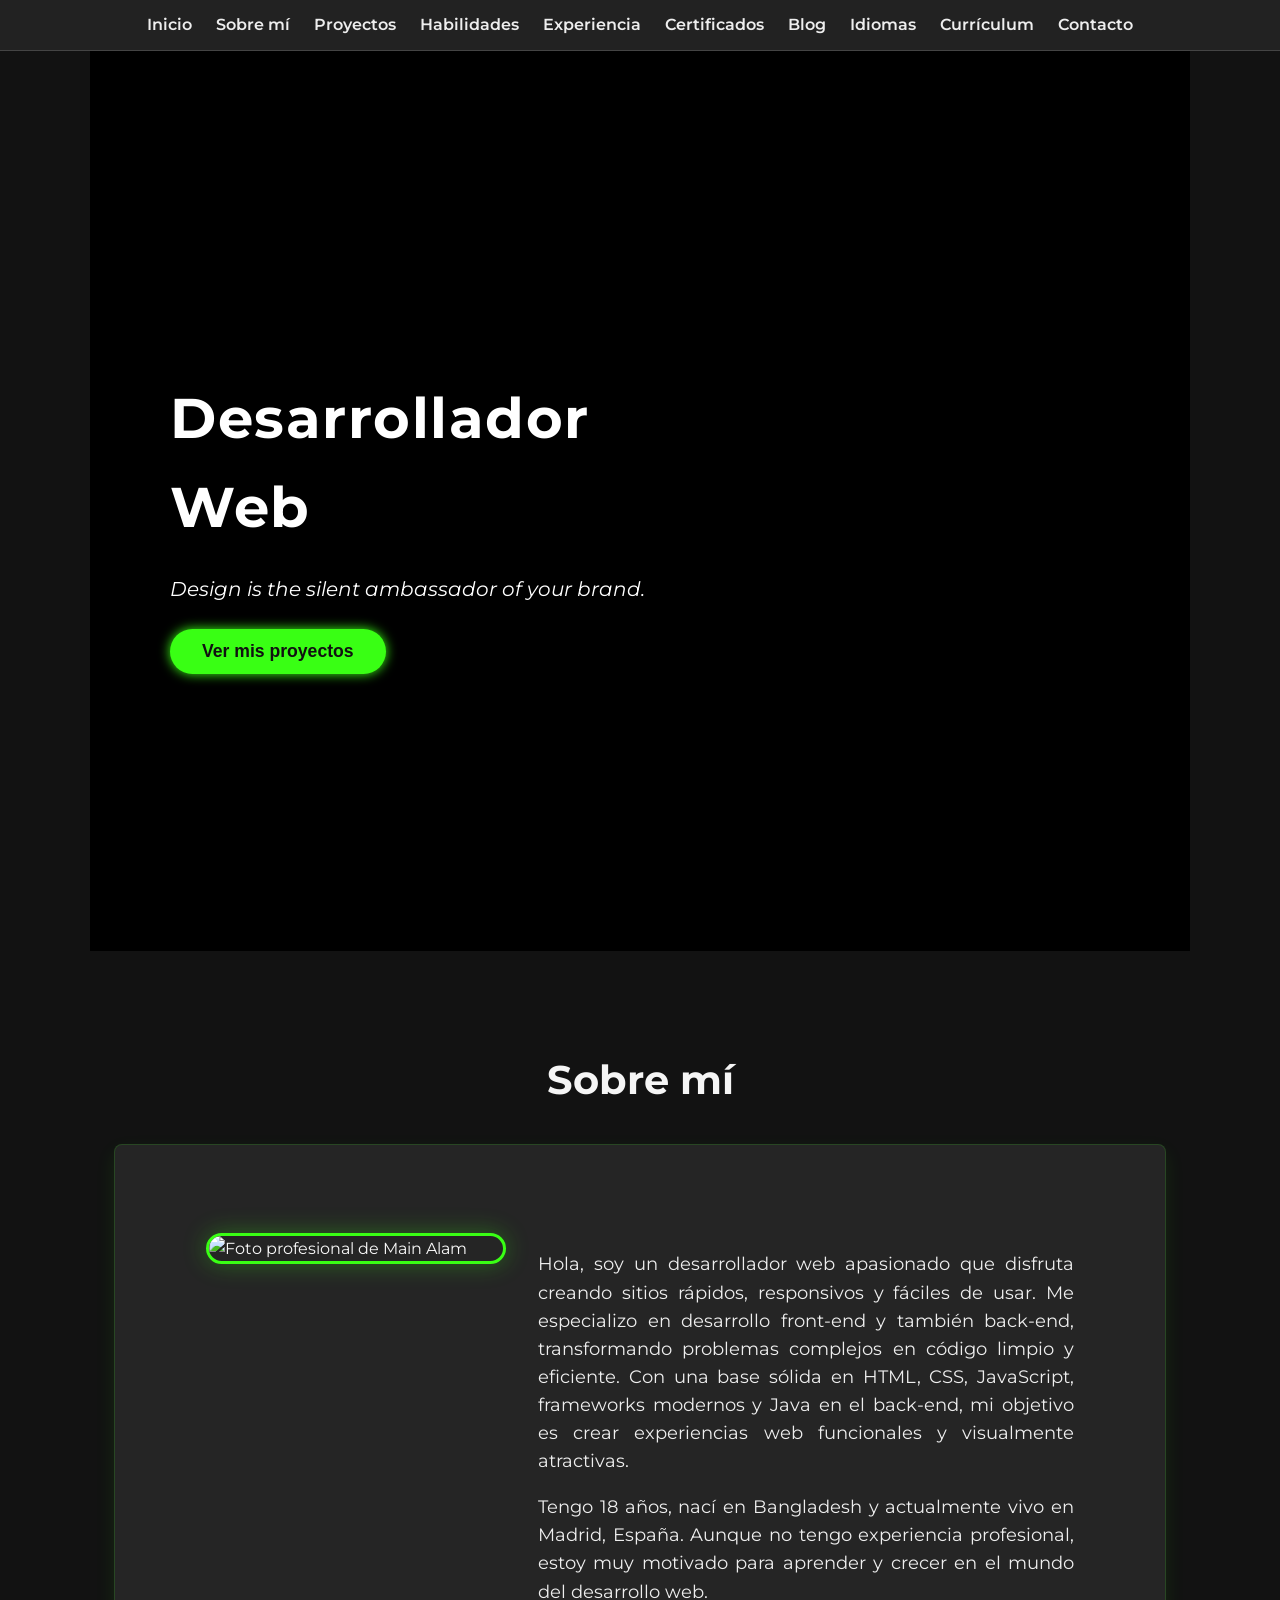
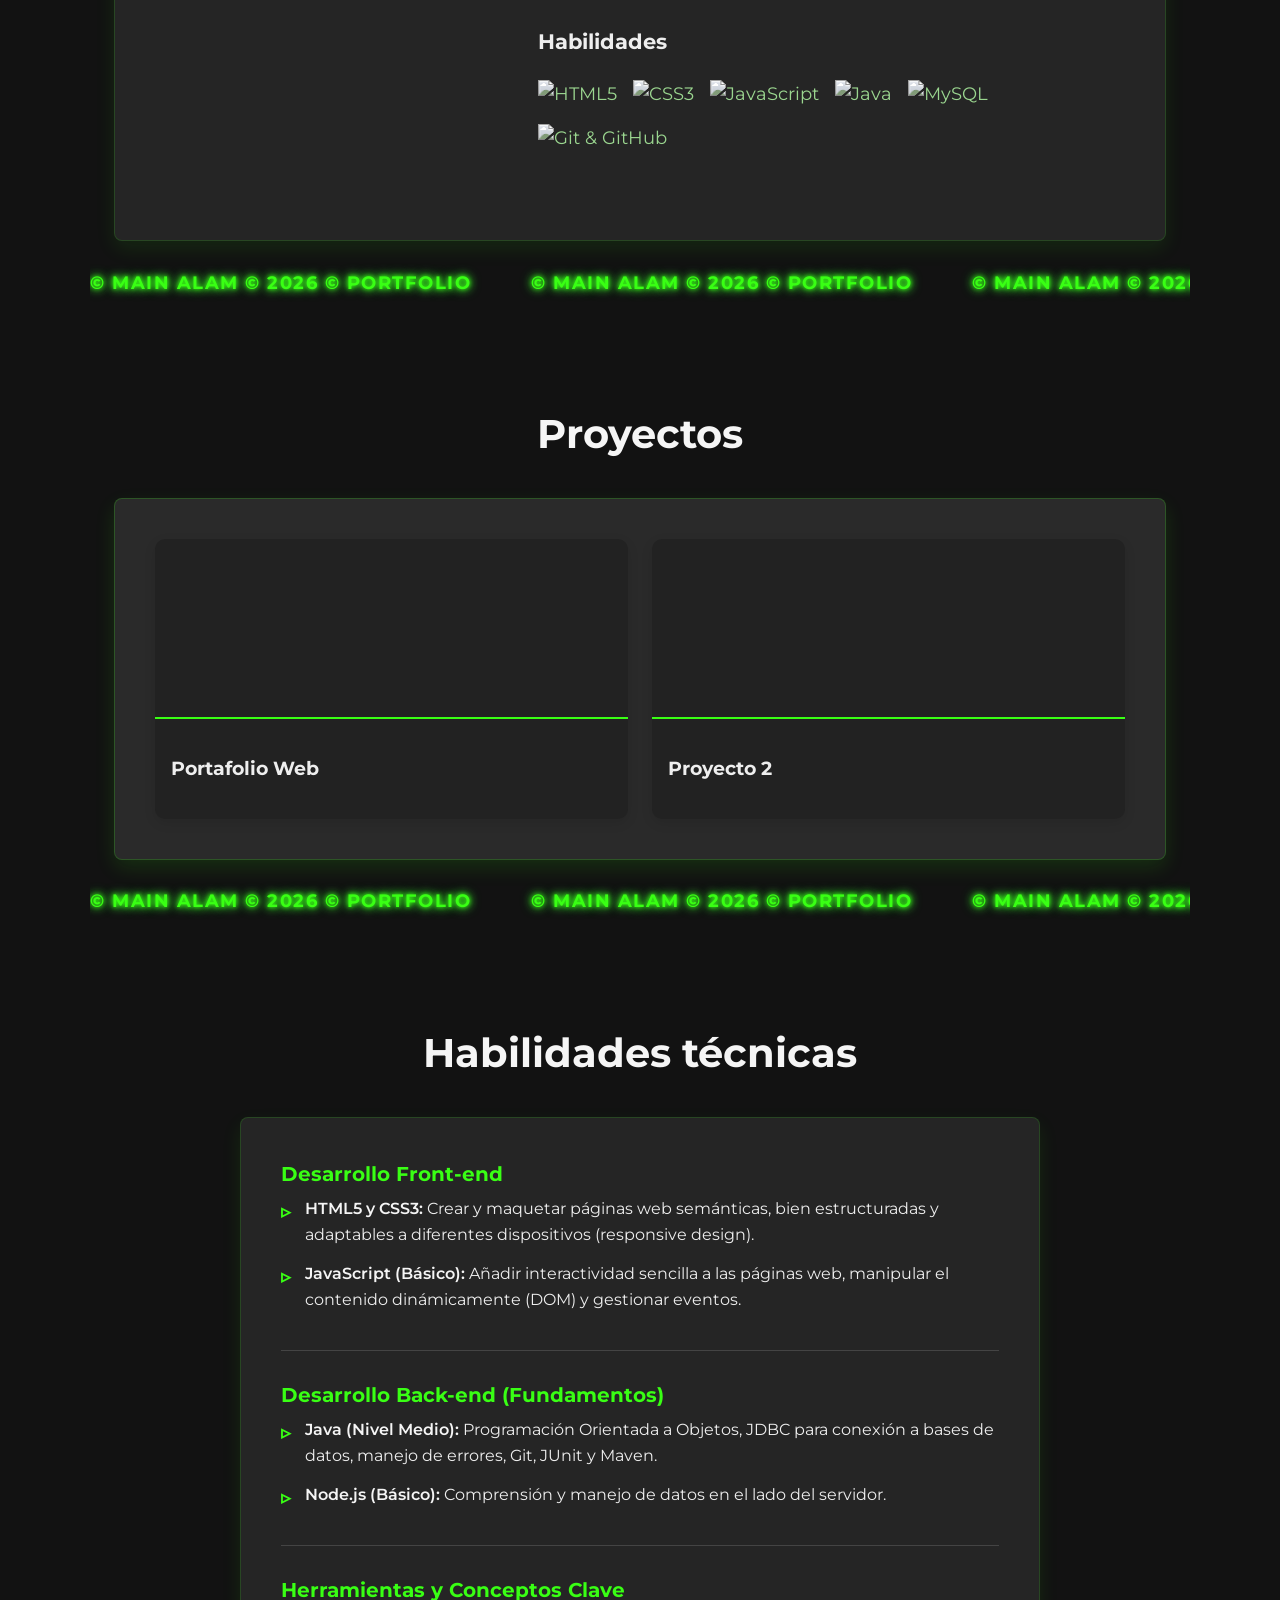
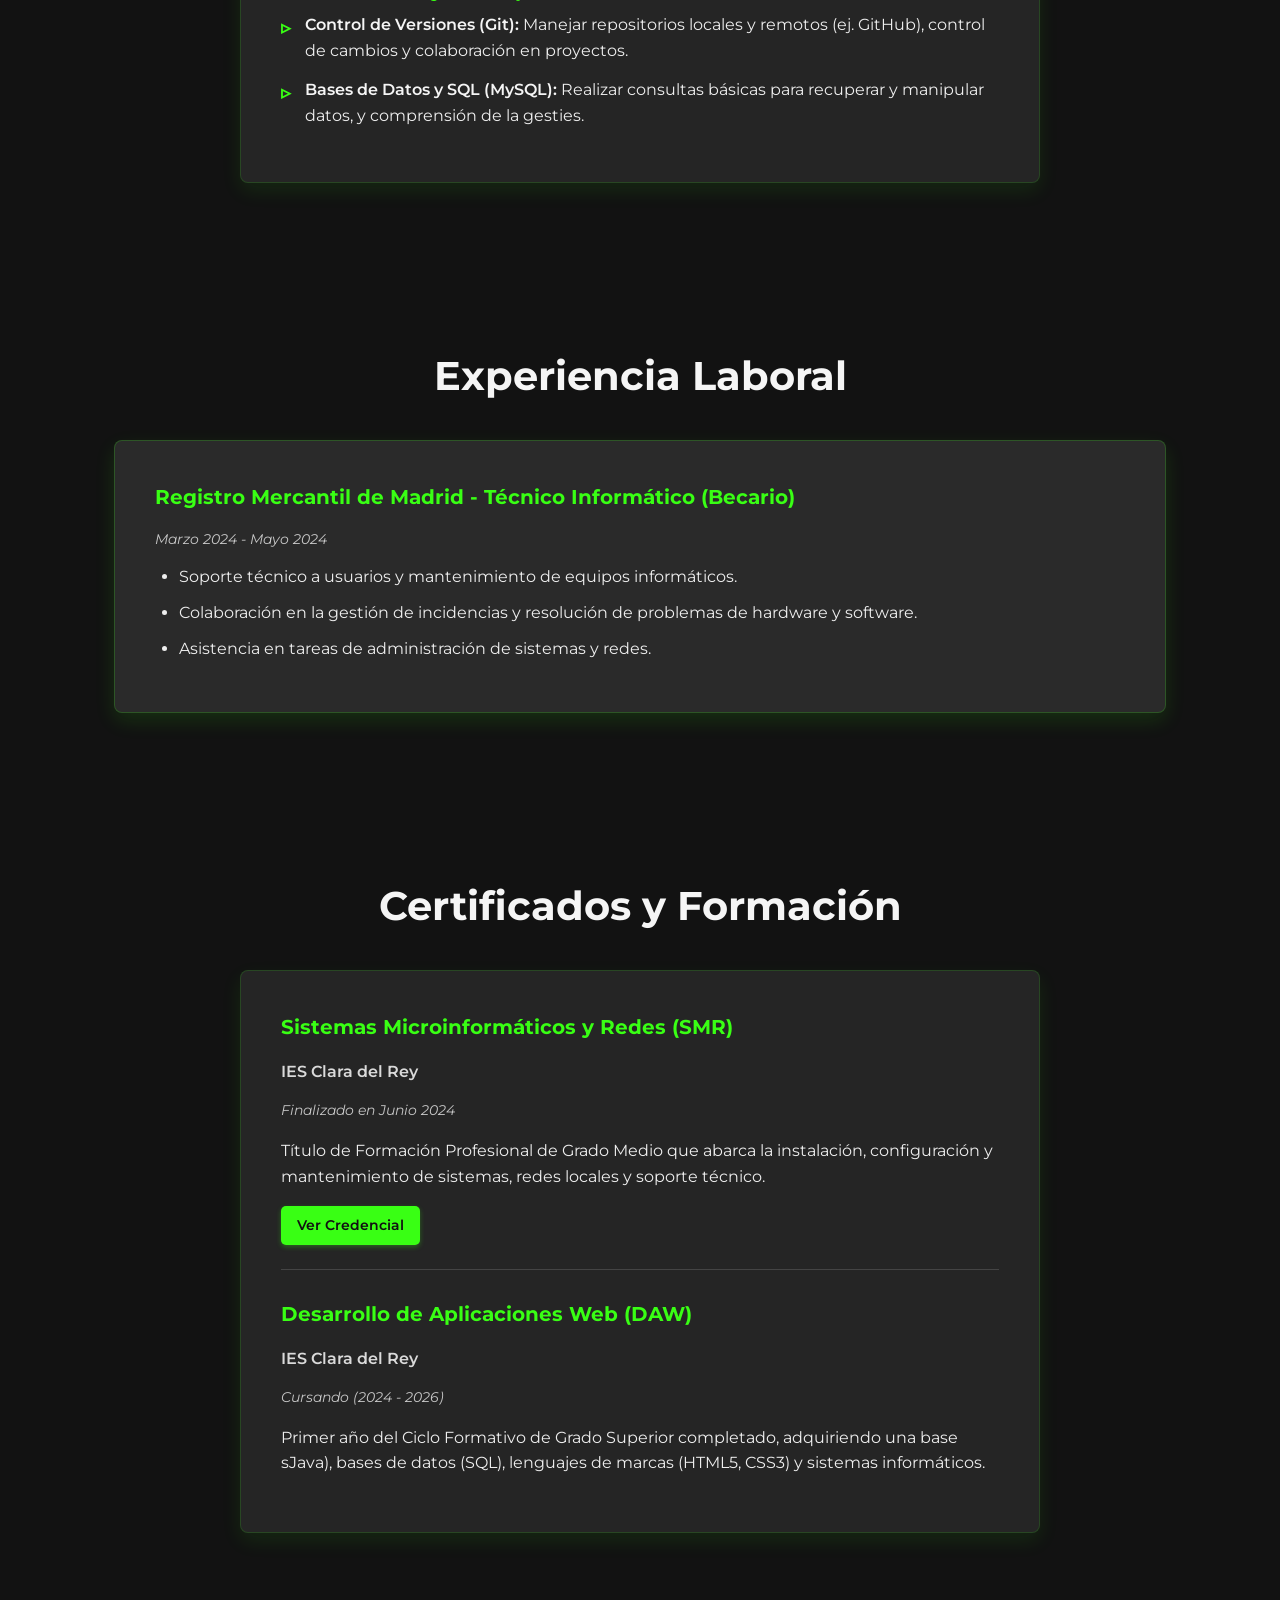
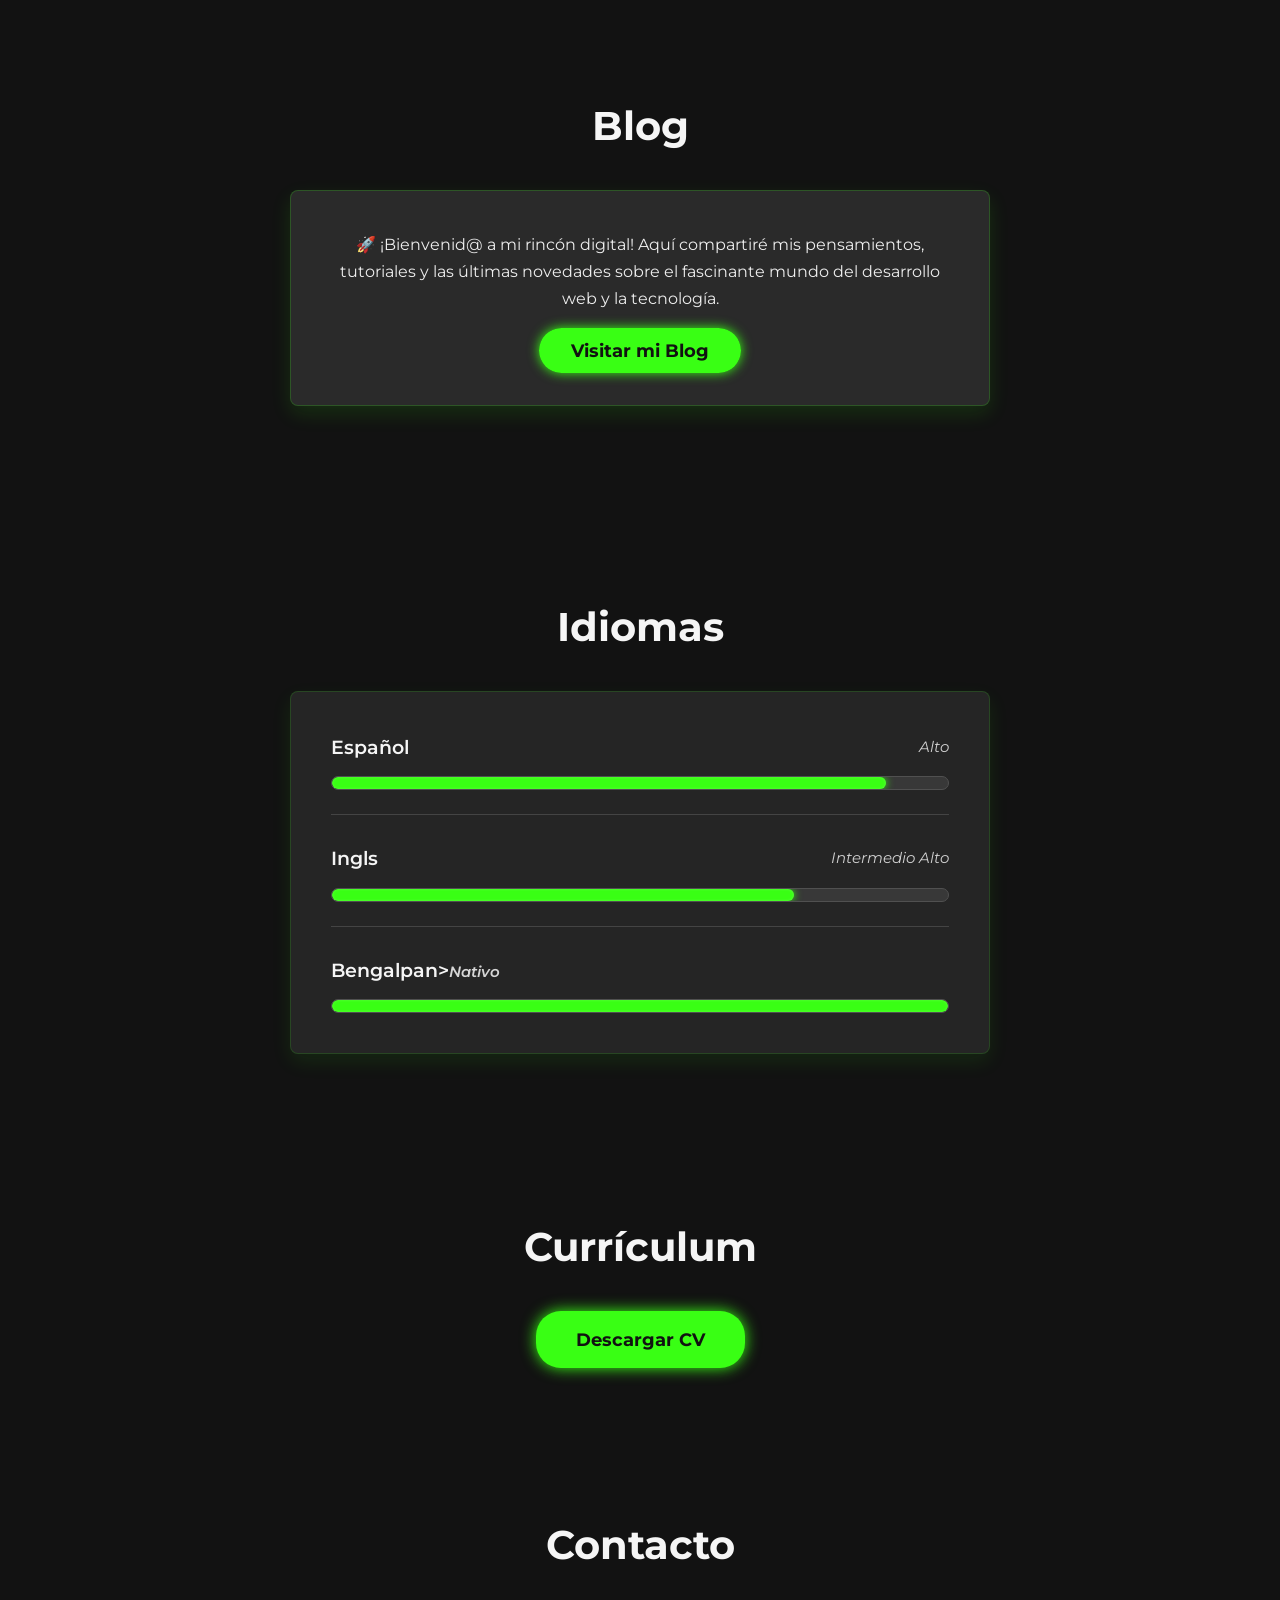
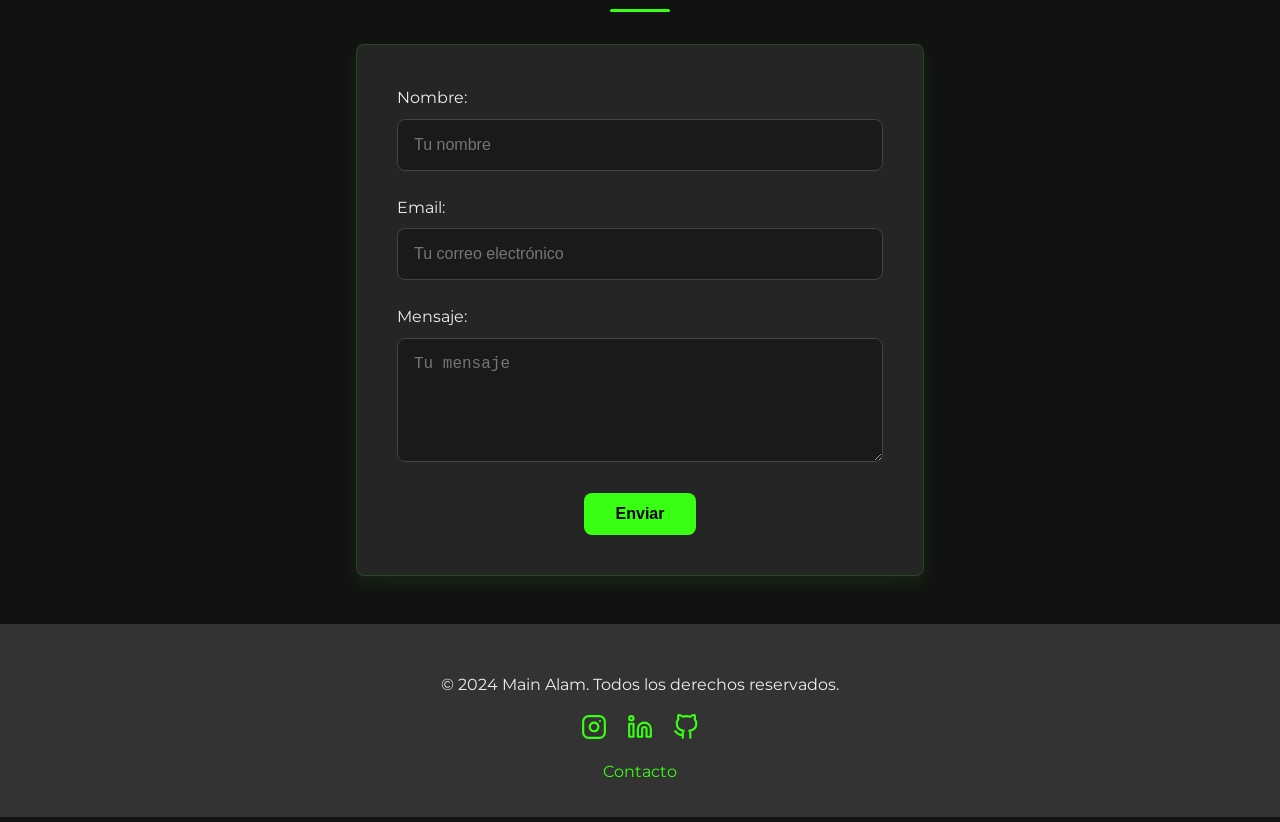
==== index.html @ fcda72cf "Cambio de Diseño Y Añadido Una figura 3D" ====
<!DOCTYPE html>
<html lang="es">

<head>
  <meta charset="UTF-8" />
  <meta name="viewport" content="width=device-width, initial-scale=1" />
  <title>Portfolio - Main Alam</title>
  <link href="https://fonts.googleapis.com/css2?family=Montserrat:wght@400;700&display=swap" rel="stylesheet" />
  <link rel="stylesheet" href="css/style.css" />
</head>

<body>
<header>
  <nav id="main-nav" aria-label="Main Navigation">
    <ul>
      <li><a href="#home">Inicio</a></li>
      <li><a href="#about">Sobre mí</a></li>
      <li><a href="#portfolio">Proyectos</a></li>
      <li><a href="#skills">Habilidades</a></li>
      <li><a href="#experiencia">Experiencia</a></li>
      <li><a href="#certificados">Certificados</a></li>
      <li><a href="blog.html">Blog</a></li>
      <li><a href="#idiomas">Idiomas</a></li>
      <li><a href="#resume">Currículum</a></li>
      <li><a href="#contact">Contacto</a></li>
    </ul>
  </nav>
</header>

<section class="hero" id="home" aria-label="Inicio">
  <!-- Escena 3D de Spline usando el componente spline-viewer -->
  <script type="module" src="https://unpkg.com/@splinetool/viewer@1.10.84/build/spline-viewer.js"></script>
  <spline-viewer url="https://prod.spline.design/YWMcyNnz2kde8ZjQ/scene.splinecode"></spline-viewer>

  <div class="hero-content">
    <h1>Desarrollador Web</h1>
    <p class="tagline">Design is the silent ambassador of your brand.</p>
    <button class="btn-accent" id="view-work-btn">Ver mis proyectos</button>
  </div>
  <div id="hacker-rain-container"></div>
</section>

<section id="about" class="section about">
  <h2 class="section-title">Sobre mí</h2>
  <div class="content-box">
    <div class="about-container">
      <div class="photo-container">
        <img src="assets/img/main1.jpg" alt="Foto profesional de Main Alam" class="about-photo" />
      </div>
      <div class="about-text">
        <p>
          Hola, soy un desarrollador web apasionado que disfruta creando sitios rápidos, responsivos y fáciles de usar. Me especializo en desarrollo front-end y también back-end, transformando problemas complejos en código limpio y eficiente. Con una base sólida en HTML, CSS, JavaScript, frameworks modernos y Java en el back-end, mi objetivo es crear experiencias web funcionales y visualmente atractivas.
        </p>
        <p>
          Tengo 18 años, nací en Bangladesh y actualmente vivo en Madrid, España. Aunque no tengo experiencia profesional, estoy muy motivado para aprender y crecer en el mundo del desarrollo web.
        </p>
        <h3>Habilidades</h3>
        <div class="skills-icons">
          <a href="https://developer.mozilla.org/en-US/docs/Web/HTML" target="_blank" rel="noopener noreferrer" aria-label="Visitar la página oficial de HTML5">
            <img src="https://cdn.jsdelivr.net/gh/devicons/devicon/icons/html5/html5-original.svg" alt="HTML5" title="HTML5" width="40" height="40" />
          </a>
          <a href="https://developer.mozilla.org/en-US/docs/Web/CSS" target="_blank" rel="noopener noreferrer" aria-label="Visitar la página oficial de CSS3">
            <img src="https://cdn.jsdelivr.net/gh/devicons/devicon/icons/css3/css3-original.svg" alt="CSS3" title="CSS3" width="40" height="40" />
          </a>
          <a href="https://developer.mozilla.org/en-US/docs/Web/JavaScript" target="_blank" rel="noopener noreferrer" aria-label="Visitar la página oficial de JavaScript">
            <img src="https://cdn.jsdelivr.net/gh/devicons/devicon/icons/javascript/javascript-original.svg" alt="JavaScript" title="JavaScript" width="40" height="40" />
          </a>
          <a href="https://dev.java/" target="_blank" rel="noopener noreferrer" aria-label="Visitar la página oficial de Java">
            <img src="https://cdn.jsdelivr.net/gh/devicons/devicon/icons/java/java-original.svg" alt="Java" title="Java" width="40" height="40" />
          </a>
          <a href="https://www.mysql.com/" target="_blank" rel="noopener noreferrer" aria-label="Visitar la página oficial de MySQL">
            <img src="https://cdn.jsdelivr.net/gh/devicons/devicon/icons/mysql/mysql-original.svg" alt="MySQL" title="MySQL" width="40" height="40" />
          </a>
          <a href="https://git-scm.com/" target="_blank" rel="noopener noreferrer" aria-label="Visitar la página oficial de Git">
            <img src="https://cdn.jsdelivr.net/gh/devicons/devicon/icons/git/git-original.svg" alt="Git & GitHub" title="Git & GitHub" width="40" height="40" />
          </a>
        </div>
      </div>
    </div>
  </div>
  <div class="section-neon-text-bar"></div>
</section>

<section class="section" id="portfolio" tabindex="-1" aria-label="Proyectos">
  <h2 class="section-title">Proyectos</h2>
  <div class="content-box">
    <div class="portfolio-grid">
      <article class="portfolio-card" tabindex="0" aria-label="Proyecto: Portafolio Web" data-title="Portafolio Web" data-desc="Este proyecto consiste en el desarrollo de un portafolio web responsive creado con tecnologías web fundamentales: HTML, CSS y JavaScript. Su objetivo es presentar mis habilidades y proyectos de forma accesible desde cualquier dispositivo." data-img="assets/img/proyecto1.png">
        <div class="portfolio-image" style="background-image: url('assets/img/proyecto1logo.png');"></div>
        <h3 class="portfolio-title">Portafolio Web</h3>
      </article>
      <article class="portfolio-card" tabindex="0" aria-label="Proyecto: Nombre Proyecto 2" data-title="Proyecto 2" data-desc="Descripción breve del proyecto 2" data-img="assets/img/proyecto2.jpg">
        <div class="portfolio-image" style="background-image: url('assets/img/proyecto2.jpg');"></div>
        <h3 class="portfolio-title">Proyecto 2</h3>
      </article>
    </div>
  </div>
  <div class="section-neon-text-bar"></div>
</section>

<section class="section" id="skills" tabindex="-1" aria-label="Habilidades técnicas">
  <h2 class="section-title">Habilidades técnicas</h2>
  <div class="skills-detailed-list content-box">
    <div class="skill-category">
      <h4>Desarrollo Front-end</h4>
      <ul>
        <li><strong>HTML5 y CSS3:</strong> Crear y maquetar páginas web semánticas, bien estructuradas y adaptables a diferentes dispositivos (responsive design).</li>
        <li><strong>JavaScript (Básico):</strong> Añadir interactividad sencilla a las páginas web, manipular el contenido dinámicamente (DOM) y gestionar eventos.</li>
      </ul>
    </div>
    <div class="skill-category">
      <h4>Desarrollo Back-end (Fundamentos)</h4>
      <ul>
        <li><strong>Java (Nivel Medio):</strong> Programación Orientada a Objetos, JDBC para conexión a bases de datos, manejo de errores, Git, JUnit y Maven.</li>
        <li><strong>Node.js (Básico):</strong> Comprensión y manejo de datos en el lado del servidor.</li>
      </ul>
    </div>
    <div class="skill-category">
      <h4>Herramientas y Conceptos Clave</h4>
      <ul>
        <li><strong>Control de Versiones (Git):</strong> Manejar repositorios locales y remotos (ej. GitHub), control de cambios y colaboración en proyectos.</li>
        <li><strong>Bases de Datos y SQL (MySQL):</strong> Realizar consultas básicas para recuperar y manipular datos, y comprensión de la gesties.</li>
      </ul>
    </div>
  </div>
</section>

<section class="section" id="experiencia" tabindex="-1" aria-label="Experiencia Laboral">
  <h2 class="section-title">Experiencia Laboral</h2>
  <div class="experience-item content-box">
    <h4>Registro Mercantil de Madrid - Técnico Informático (Becario)</h4>
    <p class="experience-dates">Marzo 2024 - Mayo 2024</p>
    <ul>
      <li>Soporte técnico a usuarios y mantenimiento de equipos informáticos.</li>
      <li>Colaboración en la gestión de incidencias y resolución de problemas de hardware y software.</li>
      <li>Asistencia en tareas de administración de sistemas y redes.</li>
    </ul>
  </div>
</section>

<section class="section" id="certificados" tabindex="-1" aria-label="Certificados y Formación">
  <h2 class="section-title">Certificados y Formación</h2>
  <div class="certificates-container content-box">
    <div class="certificate-item">
      <h4>Sistemas Microinformáticos y Redes (SMR)</h4>
      <p class="certificate-issuer">IES Clara del Rey</p>
      <p class="certificate-date">Finalizado en Junio 2024</p>
      <p class="certificate-description">Título de Formación Profesional de Grado Medio que abarca la instalación, configuración y mantenimiento de sistemas, redes locales y soporte técnico.</p>
      <a href="https://www.comunidad.madrid/sites/default/files/doc/educacion/fp/FP-Ensenanza-IFCM01-LOE-Ficha.pdf" class="btn-certificate-link" target="_blank" rel="noopener noreferrer" aria-label="Ver credencial del certificado SMR">Ver Credencial <span class="external-link-icon"></span></a>
    </div>
    <div class="certificate-item">
      <h4>Desarrollo de Aplicaciones Web (DAW)</h4>
      <p class="certificate-issuer">IES Clara del Rey</p>
      <p class="certificate-date">Cursando (2024 - 2026)</p>
      <p class="certificate-description">Primer año del Ciclo Formativo de Grado Superior completado, adquiriendo una base sJava), bases de datos (SQL), lenguajes de marcas (HTML5, CSS3) y sistemas informáticos.</p>
    </div>
  </div>
</section>

<section class="section" id="blog" tabindex="-1" aria-label="Blog">
  <h2 class="section-title">Blog</h2>
  <div class="blog-intro-box content-box">
    <p>🚀 ¡Bienvenid@ a mi rincón digital! Aquí compartiré mis pensamientos, tutoriales y las últimas novedades sobre el fascinante mundo del desarrollo web y la tecnología.</p>
    <a href="blog.html" class="btn-accent" aria-label="Visitar mi blog">Visitar mi Blog</a>
  </div>
</section>

<section class="section" id="idiomas" tabindex="-1" aria-label="Idiomas">
  <h2 class="section-title">Idiomas</h2>
  <div class="languages-container content-box">
    <div class="language-item">
      <div class="language-info"><span class="language-name">Español</span><span class="language-level-text">Alto</span></div>
      <div class="language-progress-bar" role="progressbar" aria-valuenow="90" aria-valuemin="0" aria-valuemax="100"><div class="language-progress" style="width: 90%;"></div></div>
    </div>
    <div class="language-item">
      <div class="language-info"><span class="language-name">Ingls</span><span class="language-level-text">Intermedio Alto</span></div>
      <div class="language-progress-bar" role="progressbar" aria-valuenow="75" aria-valuemin="0" aria-valuemax="100"><div class="language-progress" style="width: 75%;"></div></div>
    </div>
    <div class="language-item">
      <div class="language-info"><span class="language-name">Bengalpan><span class="language-level-text">Nativo</span></div>
      <div class="language-progress-bar" role="progressbar" aria-valuenow="100" aria-valuemin="0" aria-valuemax="100"><div class="language-progress" style="width: 100%;"></div></div>
    </div>
  </div>
</section>

<section class="section" id="resume" tabindex="-1" aria-label="Currículum descargable">
  <h2 class="section-title">Currículum</h2>
  <div style="text-align: center;">
    <a href="assets/CV_HossainAkterMainAlam.pdf" download="CV_HossainAkterMainAlam.pdf" id="cv-download-btn" class="btn-download" aria-label="Descargar currículum en PDF">Descargar CV</a>
  </div>
</section>

<section class="contact-section" id="contact" tabindex="-1" aria-label="Contacto">
  <h2 class="section-title">Contacto</h2>
  <hr class="contact-divider">
  <div class="content-box">
    <form class="contact-form" id="contact-form">
      <div class="form-group">
        <label for="nombre">Nombre:</label>
        <input type="text" id="nombre" name="name" placeholder="Tu nombre" required>
      </div>
      <div class="form-group">
        <label for="email-input">Email:</label>
        <input type="email" id="email-input" name="email" placeholder="Tu correo electrónico" required>
      </div>
      <div class="form-group">
        <label for="mensaje">Mensaje:</label>
        <textarea id="mensaje" name="message" rows="5" placeholder="Tu mensaje" required></textarea>
      </div>
      <button type="submit" class="btn-submit" id="submit-contact-btn">Enviar</button>
    </form>
  </div>
</section>

<div class="modal-bg" id="modal" role="dialog" aria-modal="true" aria-labelledby="modal-title" aria-describedby="modal-desc">
  <div class="modal-content">
    <button class="modal-close" aria-label="Cerrar modal">&times;</button>
    <div class="modal-image" id="modal-image"></div>
    <h3 id="modal-title"></h3>
    <p id="modal-desc"></p>
  </div>
</div>

<footer>
  <div class="footer-content">
    <p>&copy; 2024 Main Alam. Todos los derechos reservados.</p>
    <div class="social-links">
      <a href="https://www.instagram.com/mainalam7084/" target="_blank" rel="noopener noreferrer" aria-label="Visita mi perfil de Instagram">
        <svg xmlns="http://www.w3.org/2000/svg" width="24" height="24" viewBox="0 0 24 24" fill="none" stroke="currentColor" stroke-width="2" stroke-linecap="round" stroke-linejoin="round"><rect x="2" y="2" width="20" height="20" rx="5" ry="5"></rect><path d="M16 11.37A4 4 0 1 1 12.63 8 4 4 0 0 1 16 11.37z"></path><line x1="17.5" y1="6.5" x2="17.51" y2="6.5"></line></svg>
      </a>
      <a href="https://www.linkedin.com/in/main-alam-hossain-akter-3a9121272/" target="_blank" rel="noopener noreferrer" aria-label="Visita mi perfil de LinkedIn">
        <svg xmlns="http://www.w3.org/2000/svg" width="24" height="24" viewBox="0 0 24 24" fill="none" stroke="currentColor" stroke-width="2" stroke-linecap="round" stroke-linejoin="round"><path d="M16 8a6 6 0 0 1 6 6v7h-4v-7a2 2 0 0 0-2-2 2 2 0 0 0-2 2v7h-4v-7a6 6 0 0 1 6-6z"></path><rect x="2" y="9" width="4" height="12"></rect><circle cx="4" cy="4" r="2"></circle></svg>
      </a>
      <a href="https://github.com/Mainalam7084" target="_blank" rel="noopener noreferrer" aria-label="Visita mi perfil de GitHub">
        <svg xmlns="http://www.w3.org/2000/svg" width="24" height="24" viewBox="0 0 24 24" fill="none" stroke="currentColor" stroke-width="2" stroke-linecap="round" stroke-linejoin="round"><path d="M9 19c-5 1.5-5-2.5-7-3m14 6v-3.87a3.37 3.37 0 0 0-.94-2.61c3.14-.35 6.44-1.54 6.44-7A5.44 5.44 0 0 0 20 4.77 5.07 5.07 0 0 0 19.91 1S18.73.65 16 2.48a13.38 13.38 0 0 0-7 0C6.27.65 5.09 1 5.09 1A5.07 5.07 0 0 0 5 4.77a5.44 5.44 0 0 0-1.5 3.78c0 5.42 3.3 6.61 6.44 7A3.37 3.37 0 0 0 9 18.13V22"></path></svg>
      </a>
    </div>
    <p class="footer-contact-link"><a href="#contact">Contacto</a></p>
  </div>
</footer>

<script type="text/javascript" src="https://cdn.jsdelivr.net/npm/@emailjs/browser@4/dist/email.min.js"></script>
<script type="text/javascript">
  (function () {
    emailjs.init({ publicKey: "NONsm5nSaZCQSS_Eq" });
  })();
</script>
<!-- Script para el visor de Spline -->
<script type="module" src="https://unpkg.com/@splinetool/viewer@1.10.84/build/spline-viewer.js"></script>
<script src="js/main.js"></script>
</body>
</html>
---- css/style.css ----
/* === Reset & Base (Dark Theme by Default) === */
*, *::before, *::after {
  box-sizing: border-box;
}

:root {
  --accent: #39ff14;
  --accent-hover: #2ecc40;
  --bg-dark: #121212;
  --text-dark: #eee;
  --gray-dark: #333;
  --card-bg: #2a2a2a;
  --heading-color-dark: #f5f5f5;
}

html {
  scroll-behavior: smooth;
}

body {
  margin: 0;
  font-family: 'Montserrat', sans-serif;
  background: var(--bg-dark);
  color: var(--text-dark);
  line-height: 1.6;
}

a {
  color: var(--accent);
  text-decoration: none;
  transition: color 0.3s;
}

a:hover {
  color: var(--accent-hover);
}

/* === Header & Navigation === */
header {
  position: sticky;
  top: 0;
  background: #222;
  border-bottom: 1px solid #444;
  z-index: 1000;
  display: flex;
  justify-content: center;
  align-items: center;
  padding: 0.75rem 1rem;
}

nav ul {
  list-style: none;
  display: flex;
  flex-wrap: wrap;
  justify-content: center;
  gap: 0.5rem 1.5rem;
  margin: 0;
  padding: 0;
}

nav ul li {
  font-weight: 600;
}

nav ul li a {
  color: inherit;
  font-size: 1rem;
}

.hero {
  position: relative;
  height: 100vh;
  display: flex;
  flex-direction: column;
  justify-content: center;
  align-items: flex-start; /* Cambiado para alinear a la izquierda */
  text-align: left;         /* Cambiado para alinear el texto a la izquierda */
  overflow: hidden;
  padding: 0 1rem;
  color: #fff;
  background: #000;
}

.hero-content {
  position: relative;
  z-index: 1;
  max-width: 550px;      /* Reducimos el ancho para dar espacio al 3D */
  padding-left: 5vw;     /* Añadimos un margen izquierdo responsive */
}

.hero h1 {
  font-size: clamp(2.5rem, 5vw, 3.5rem);
  margin-bottom: 0.25rem;
  font-weight: 700;
  letter-spacing: 1.5px;
  text-shadow: 0 0 8px rgba(0,0,0,0.6);
}

.hero p.tagline {
  font-style: italic;
  font-size: 1.25rem;
  margin-bottom: 1.5rem;
  text-shadow: 0 0 5px rgba(0,0,0,0.5);
}

.btn-accent {
  background: var(--accent);
  color: #111;
  padding: 0.75rem 2rem;
  border: none;
  border-radius: 25px;
  font-weight: 700;
  cursor: pointer;
  font-size: 1.1rem;
  box-shadow: 0 0 12px var(--accent);
  transition: background 0.3s, box-shadow 0.3s;
}

.btn-accent:hover {
  background: var(--accent-hover);
  box-shadow: 0 0 20px var(--accent-hover);
}

/* === General Section Styles === */
section {
  padding: 4rem 1.5rem;
  max-width: 1100px;
  margin: 0 auto;
  position: relative;
  overflow-x: hidden;
}

.section {
  opacity: 0;
  transform: translateY(30px);
  transition: opacity 0.8s ease, transform 0.8s ease;
}

.section.visible {
  opacity: 1;
  transform: none;
}

.section-title {
  text-align: center;
  font-family: 'Montserrat', sans-serif;
  font-weight: 700;
  margin-bottom: 2rem;
  font-size: clamp(1.75rem, 4vw, 2.5rem);
  color: var(--heading-color-dark);
}

/* === About Me Section === */
.about-container {
  display: flex;
  align-items: flex-start;
  gap: 2rem;
  max-width: 900px;
  margin: 2rem auto;
  padding: 1rem;
  flex-wrap: wrap;
  transform: translateY(50px);
  transition: opacity 0.8s ease, transform 0.8s ease;
}

.about-container.visible {
  opacity: 1;
  transform: translateY(0);
}

.about-container .photo-container {
  width: 100%;
  max-width: 300px;
  border-radius: 16px;
  overflow: hidden;
  box-shadow: 0 0 25px rgba(57, 255, 20, 0.3);
  border: 3px solid var(--accent);
  transition: transform 0.4s ease, box-shadow 0.4s ease;
  cursor: pointer;
  margin: 0 auto 1rem auto;
  flex-shrink: 0;
}

.about-container .photo-container:hover {
  transform: scale(1.05);
  box-shadow: 0 0 35px rgba(57, 255, 20, 0.5);
}

.about-container .about-photo {
  display: block;
  width: 100%;
  height: 100%;
  object-fit: cover;
  filter: contrast(1.1) saturate(1.2);
  transition: filter 0.4s ease;
}

.about-text {
  flex: 1;
  font-size: 1.1rem;
  color: var(--text-dark);
  text-align: justify;
}

.skills-icons {
  margin-top: 1rem;
  display: flex;
  gap: 1rem;
  flex-wrap: wrap;
  justify-content: flex-start;
}

.skills-icons img {
  width: 40px;
  height: 40px;
  cursor: pointer;
  transition: transform 0.3s ease, filter 0.3s ease;
  filter: grayscale(70%);
}

.skills-icons img:hover {
  filter: none;
  transform: scale(1.2);
  filter: drop-shadow(0 0 8px var(--accent));
}

/* === Portfolio Section === */
.portfolio-grid {
  display: grid;
  grid-template-columns: repeat(auto-fit, minmax(280px, 1fr));
  gap: 1.5rem;
}

.portfolio-card {
  background: #222;
  color: #eee;
  border-radius: 10px;
  overflow: hidden;
  box-shadow: 0 4px 12px rgba(0,0,0,0.1);
  cursor: pointer;
  display: flex;
  flex-direction: column;
  transition: transform 0.3s, box-shadow 0.3s;
  position: relative;
}

.portfolio-card:hover,
.portfolio-card:focus {
  transform: translateY(-8px);
  box-shadow: 0 10px 25px rgba(57, 255, 20, 0.4);
  outline: none;
}

.portfolio-image {
  height: 180px;
  background-position: center;
  background-size: cover;
  border-bottom: 2px solid var(--accent);
}

.portfolio-title {
  padding: 1rem;
  font-weight: 700;
  color: var(--text-dark);
  flex-grow: 1;
}

/* === Skills, Experience, Certificates (Card Styles) === */
.skills-detailed-list, .certificates-container {
  max-width: 800px;
  margin: 2rem auto 0 auto;
  display: flex;
  flex-direction: column;
  gap: 1.75rem;
}

/* === Skills, Experience, Certificates (Simplified Item Styles) === */
.skill-category, .experience-item, .certificate-item, .language-item {
  text-align: left;
  /* Ya no tienen estilos de caja propios. El padding y fondo lo da el .content-box */
}

.blog-intro-box {
  margin: 0 auto;
  max-width: 700px;
  text-align: center;
}

/* Separadores visuales para los items dentro de un content-box */
.skill-category:not(:last-child),
.certificate-item:not(:last-child),
.language-item:not(:last-child) {
  padding-bottom: 1.5rem;
  border-bottom: 1px solid #444;
}

.skill-category h4, .experience-item h4, .certificate-item h4 {
  font-size: 1.25rem;
  color: var(--accent);
  margin-top: 0;
  margin-bottom: 0.4rem;
  font-weight: 700;
}

.experience-item .experience-dates, .certificate-item .certificate-date {
  font-size: 0.9rem;
  font-style: italic;
  color: var(--text-dark);
  opacity: 0.8;
  margin-bottom: 0.85rem;
}

.experience-item ul {
  list-style: disc;
  padding-left: 1.5rem;
  margin: 0;
}

.experience-item li {
  margin-bottom: 0.6rem;
  line-height: 1.65;
}

.skill-category ul {
  list-style: none;
  padding-left: 0;
  margin: 0;
}

.skill-category li {
  margin-bottom: 0.85rem;
  padding-left: 1.5rem;
  position: relative;
}

.skill-category li::before {
  content: '▹';
  position: absolute;
  left: 0;
  color: var(--accent);
  font-weight: bold;
  font-size: 1.2rem;
}

.skill-category li strong {
  font-weight: 600;
  color: var(--heading-color-dark);
}

.certificate-item .certificate-issuer {
  font-weight: 600;
  opacity: 0.9;
  margin-bottom: 0.3rem;
}

.btn-certificate-link {
  display: inline-block;
  padding: 0.5rem 1rem;
  background-color: var(--accent);
  color: #111;
  border-radius: 5px;
  font-weight: 600;
  font-size: 0.9rem;
  transition: background-color 0.3s, box-shadow 0.3s;
  box-shadow: 0 2px 5px rgba(57, 255, 20, 0.3);
}

.btn-certificate-link:hover {
  background-color: var(--accent-hover);
  box-shadow: 0 4px 8px rgba(46, 204, 64, 0.4);
}

/* === Languages Section === */
.languages-container {
  max-width: 700px;
  margin: 2rem auto 0 auto;
  display: flex;
  flex-direction: column;
  gap: 1.75rem;
}

.language-info {
  display: flex;
  justify-content: space-between;
  align-items: center;
  margin-bottom: 0.85rem;
}

.language-name {
  font-size: 1.2rem;
  font-weight: 600;
  color: var(--heading-color-dark);
}

.language-level-text {
  font-size: 0.95rem;
  font-style: italic;
  opacity: 0.85;
}

.language-progress-bar {
  width: 100%;
  height: 14px;
  background-color: #383838;
  border-radius: 7px;
  overflow: hidden;
  border: 1px solid #505050;
}

.language-progress {
  height: 100%;
  background-color: var(--accent);
  border-radius: 7px;
  transition: width 0.8s ease-in-out;
  box-shadow: 0 0 8px var(--accent), inset 0 0 3px rgba(255,255,255,0.2);
}

/* === Blog Intro & CV Section === */
.blog-intro-box {
  margin: 0 auto 1.75rem auto;
  max-width: 700px;
  text-align: center;
}

.blog-intro-box p {
  margin: 0 0 1.5rem 0;
  line-height: 1.7;
}

.btn-download {
  display: inline-block;
  padding: 0.85rem 2.5rem;
  background: var(--accent);
  color: #111;
  font-weight: 700;
  font-size: 1.15rem;
  border-radius: 25px;
  box-shadow: 0 0 15px var(--accent);
  transition: background 0.3s, box-shadow 0.3s;
}

.btn-download:hover {
  background: var(--accent-hover);
  box-shadow: 0 0 25px var(--accent-hover);
}

/* === Contact Section (CORRECTED) === */
.contact-section {
  max-width: 600px;
  margin: 2rem auto;
  padding: 1rem;
  text-align: center;
}

.contact-divider {
  margin: 0.5rem auto 2rem;
  width: 60px;
  height: 3px;
  background-color: var(--accent);
  border: none;
  border-radius: 2px;
}
/* === Animated Content Box for Sections === */
.content-box {
  /* Estilo base, se aplicará a las secciones impares (Proyectos, Experiencia, etc.) */
  background: var(--card-bg); /* #2a2a2a */
  padding: 2.5rem;
  box-shadow: 0 8px 20px rgba(57, 255, 20, 0.12);
  border-radius: 0.5rem;
  border: 1px solid rgba(57, 255, 20, 0.2);
  transition: transform 0.3s ease, box-shadow 0.3s ease, background-color 0.3s ease, border-color 0.3s ease;
  margin-top: 2rem; /* Espacio entre el título de la sección y la caja */
}

/* Estilo alternativo para las secciones pares (Sobre mí, Habilidades, etc.) */
body > section:nth-of-type(even) .content-box {
  background: #252525; /* Un gris un poco más oscuro y frío */
  border-color: rgba(57, 255, 20, 0.15); /* Borde verde un poco más tenue */
  box-shadow: 0 8px 20px rgba(57, 255, 20, 0.09); /* Sombra ligeramente más suave */
}

/* Aumentamos la especificidad del hover para que la animación de la sombra funcione en todas las secciones */
body > section .content-box:hover {
  transform: translateY(-10px);
  box-shadow: 0 12px 30px rgba(57, 255, 20, 0.3);
}

.form-group {
  margin-bottom: 1.5rem;
  text-align: left;
}

.form-group label {
  display: block;
  margin-bottom: 0.5rem;
}

.contact-form input,
.contact-form textarea {
  width: 100%;
  padding: 1rem;
  border: 1px solid #444;
  background: #1a1a1a;
  color: var(--text-dark);
  font-size: 1rem;
  border-radius: 0.5rem;
  transition: border-color 0.2s, box-shadow 0.2s;
}

.contact-form input:focus,
.contact-form textarea:focus {
  outline: none;
  border-color: var(--accent);
  box-shadow: 0 0 8px rgba(57, 255, 20, 0.4);
}

.btn-submit {
  display: inline-block;
  background: var(--accent);
  color: #000;
  font-weight: 600;
  padding: 0.75rem 2rem;
  font-size: 1rem;
  border: none;
  border-radius: 0.5rem;
  cursor: pointer;
  transition: transform 0.2s, box-shadow 0.2s, background-color 0.2s;
}

.btn-submit:hover {
  background: var(--accent-hover);
  transform: translateY(-5px);
  box-shadow: 0 6px 15px rgba(57, 255, 20, 0.2);
}

/* === Modal === */
.modal-bg {
  position: fixed;
  top: 0; left: 0; right: 0; bottom: 0;
  background-color: rgba(0,0,0,0.8);
  display: none;
  justify-content: center;
  align-items: center;
  z-index: 2000;
  padding: 1rem;
}

.modal-bg.active {
  display: flex;
}

.modal-content {
  background: #222;
  color: #eee;
  max-width: 600px;
  width: 100%;
  max-height: 90vh;
  overflow-y: auto;
  border-radius: 12px;
  padding: 1.5rem;
  position: relative;
  box-shadow: 0 0 20px rgba(0,0,0,0.7);
}

.modal-close {
  position: absolute;
  top: 1rem;
  right: 1rem;
  font-size: 2rem;
  background: none;
  border: none;
  color: var(--accent);
  cursor: pointer;
  font-weight: 700;
}

.modal-image {
  height: 300px;
  background-position: center;
  background-size: contain;
  background-repeat: no-repeat;
  margin-bottom: 1rem;
}

/* === Footer === */
.footer-content {
  text-align: center;
  padding: 2rem 1rem;
  background-color: var(--gray-dark);
  color: var(--text-dark);
}

.footer-content .social-links {
  margin: 0.75rem 0;
  display: flex;
  justify-content: center;
  gap: 1.25rem;
}

.footer-content .social-links a {
  color: var(--accent);
  transition: color 0.3s ease, transform 0.3s ease;
}

.footer-content .social-links a:hover {
  color: var(--accent-hover);
  transform: translateY(-4px);
}

.footer-content .social-links svg {
  width: 26px;
  height: 26px;
}

.footer-content p.footer-contact-link {
  margin-top: 0.5rem;
  margin-bottom: 0;
}

/* === Animations & Effects === */
/* Neon Text Bar */
.section-neon-text-bar {
  position: absolute;
  bottom: 0;
  left: 0;
  width: 100%;
  height: auto;
  padding: 8px 0;
  pointer-events: none;
  overflow: hidden;
  z-index: 5;
}

.section-neon-text-bar .neon-text-wrapper {
  display: inline-block;
  white-space: nowrap;
  animation: marquee-scroll 40s linear infinite; /* Slower scroll */
}

.section-neon-text-bar .neon-text-content {
  display: inline-block;
  padding-right: 60px;
  font-size: clamp(0.8rem, 1.8vw, 1.1rem);
  font-weight: 700;
  color: var(--accent);
  text-shadow: 0 0 4px var(--accent), 0 0 8px var(--accent), 0 0 12px var(--accent-hover);
  letter-spacing: 1.5px;
  text-transform: uppercase;
}

@keyframes marquee-scroll {
  0% { transform: translateX(0%); }
  100% { transform: translateX(-25%); } /* Corrected for 4 text copies */
}

/* === Spline 3D Scene Viewer === */
spline-viewer {
  position: absolute;
  top: 0;
  left: 0;
  width: 100%;
  height: 100%;
  z-index: 0; /* Detrás del texto y los botones */
  outline: none; /* Evita un borde al hacer clic */
}

/* Hacker Rain */
#hacker-rain-container {
  position: absolute;
  top: 0; left: 0;
  width: 100%;
  height: 100%;
  overflow: hidden;
  pointer-events: none;
  z-index: 0;
}

.neon-dot {
  position: absolute;
  width: 3px;
  height: 3px;
  background-color: var(--accent);
  border-radius: 50%;
  box-shadow: 0 0 5px var(--accent), 0 0 10px var(--accent), 0 0 15px var(--accent-hover);
  opacity: 0;
  animation: fall linear infinite;
}

@keyframes fall {
  0% { transform: translateY(-50px); opacity: 0; }
  10% { opacity: 0.7; }
  90% { opacity: 0.7; }
  100% { transform: translateY(100vh); opacity: 0; }
}

/* Mouse Trail */
.neon-svg-line {
  stroke: var(--accent);
  stroke-width: 3px;
  stroke-linecap: round;
  filter: drop-shadow(0 0 2px var(--accent)) drop-shadow(0 0 5px var(--accent)) drop-shadow(0 0 8px var(--accent-hover));
  opacity: 0.9;
  transition: opacity 0.5s ease-out;
}

/* === Responsive Design === */
@media (max-width: 850px) {
  /* No hamburger menu, just wrap the navigation */
  header {
    justify-content: center;
  }
  nav ul {
    gap: 0.5rem 1rem;
  }
}

@media (max-width: 600px) {
  .hero h1 {
    font-size: clamp(2rem, 6vw, 2.5rem);
  }
  .about-container {
    flex-direction: column;
    align-items: center;
  }
}
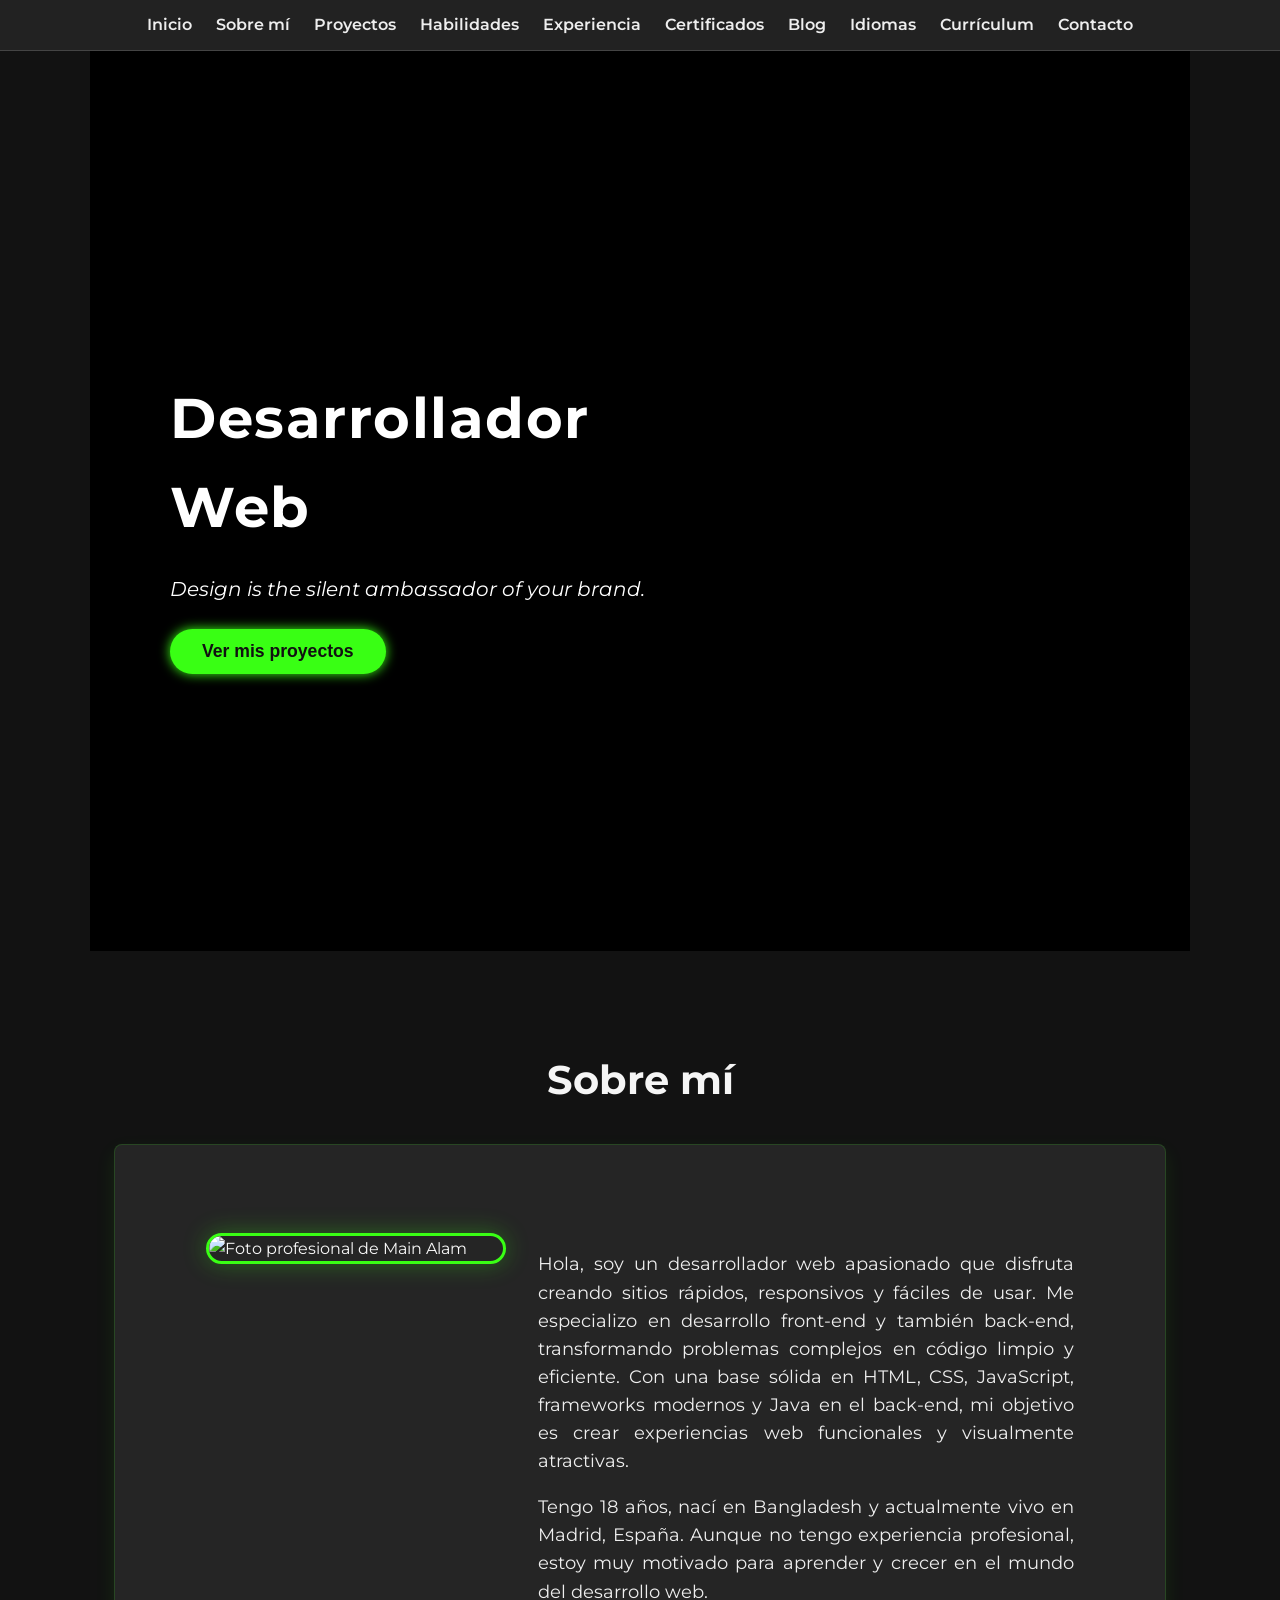
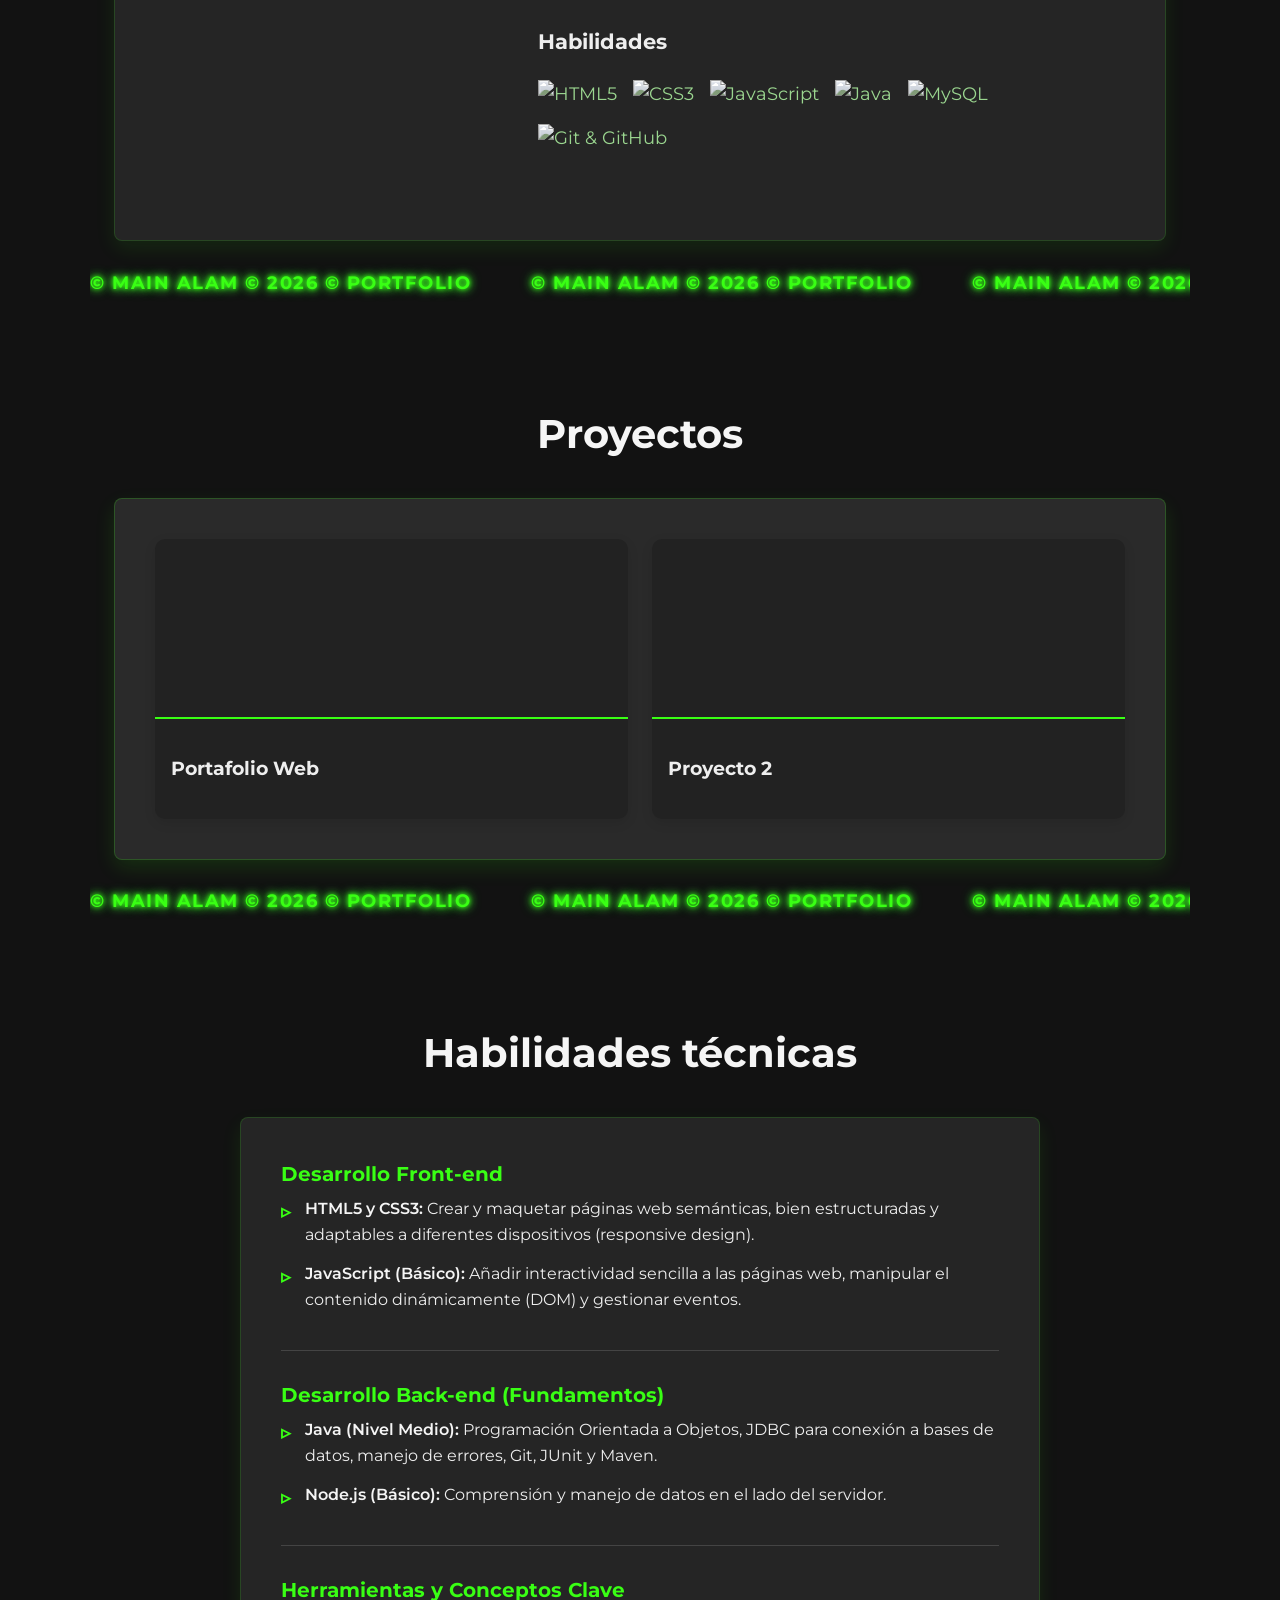
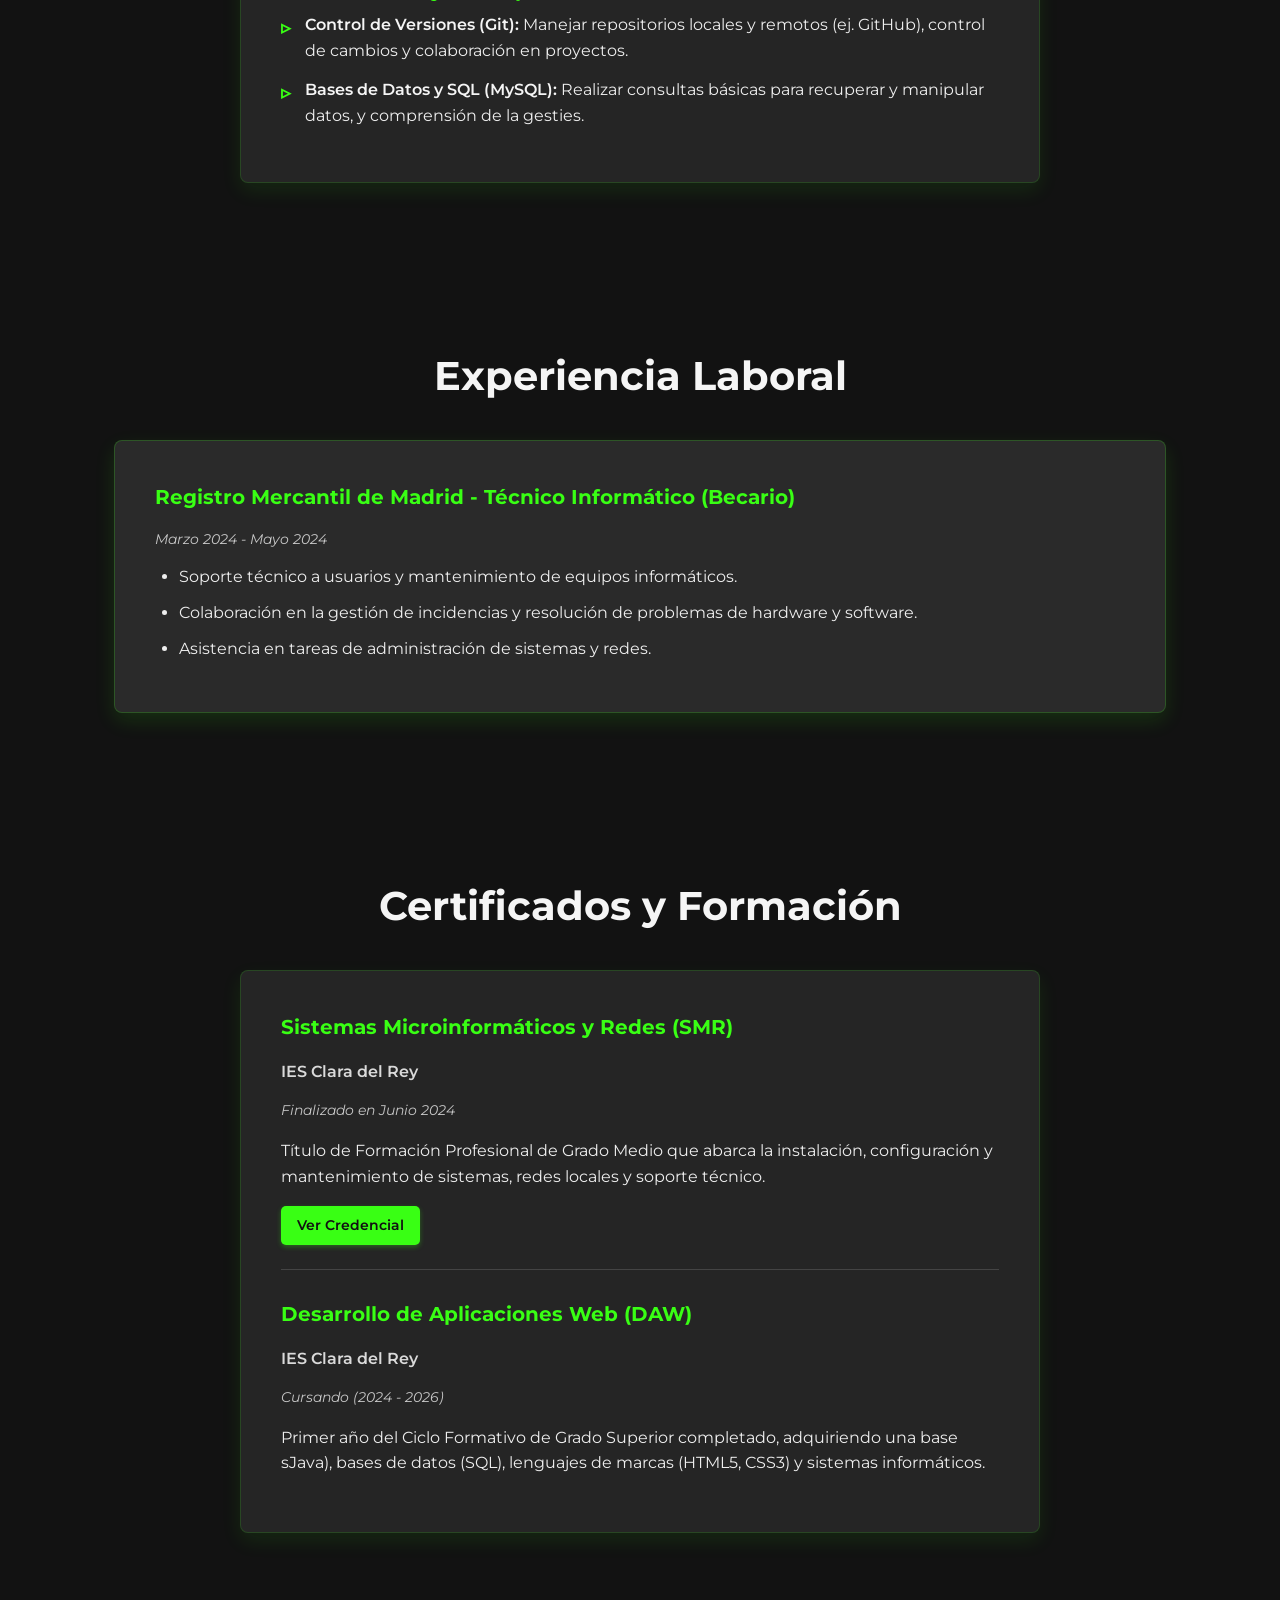
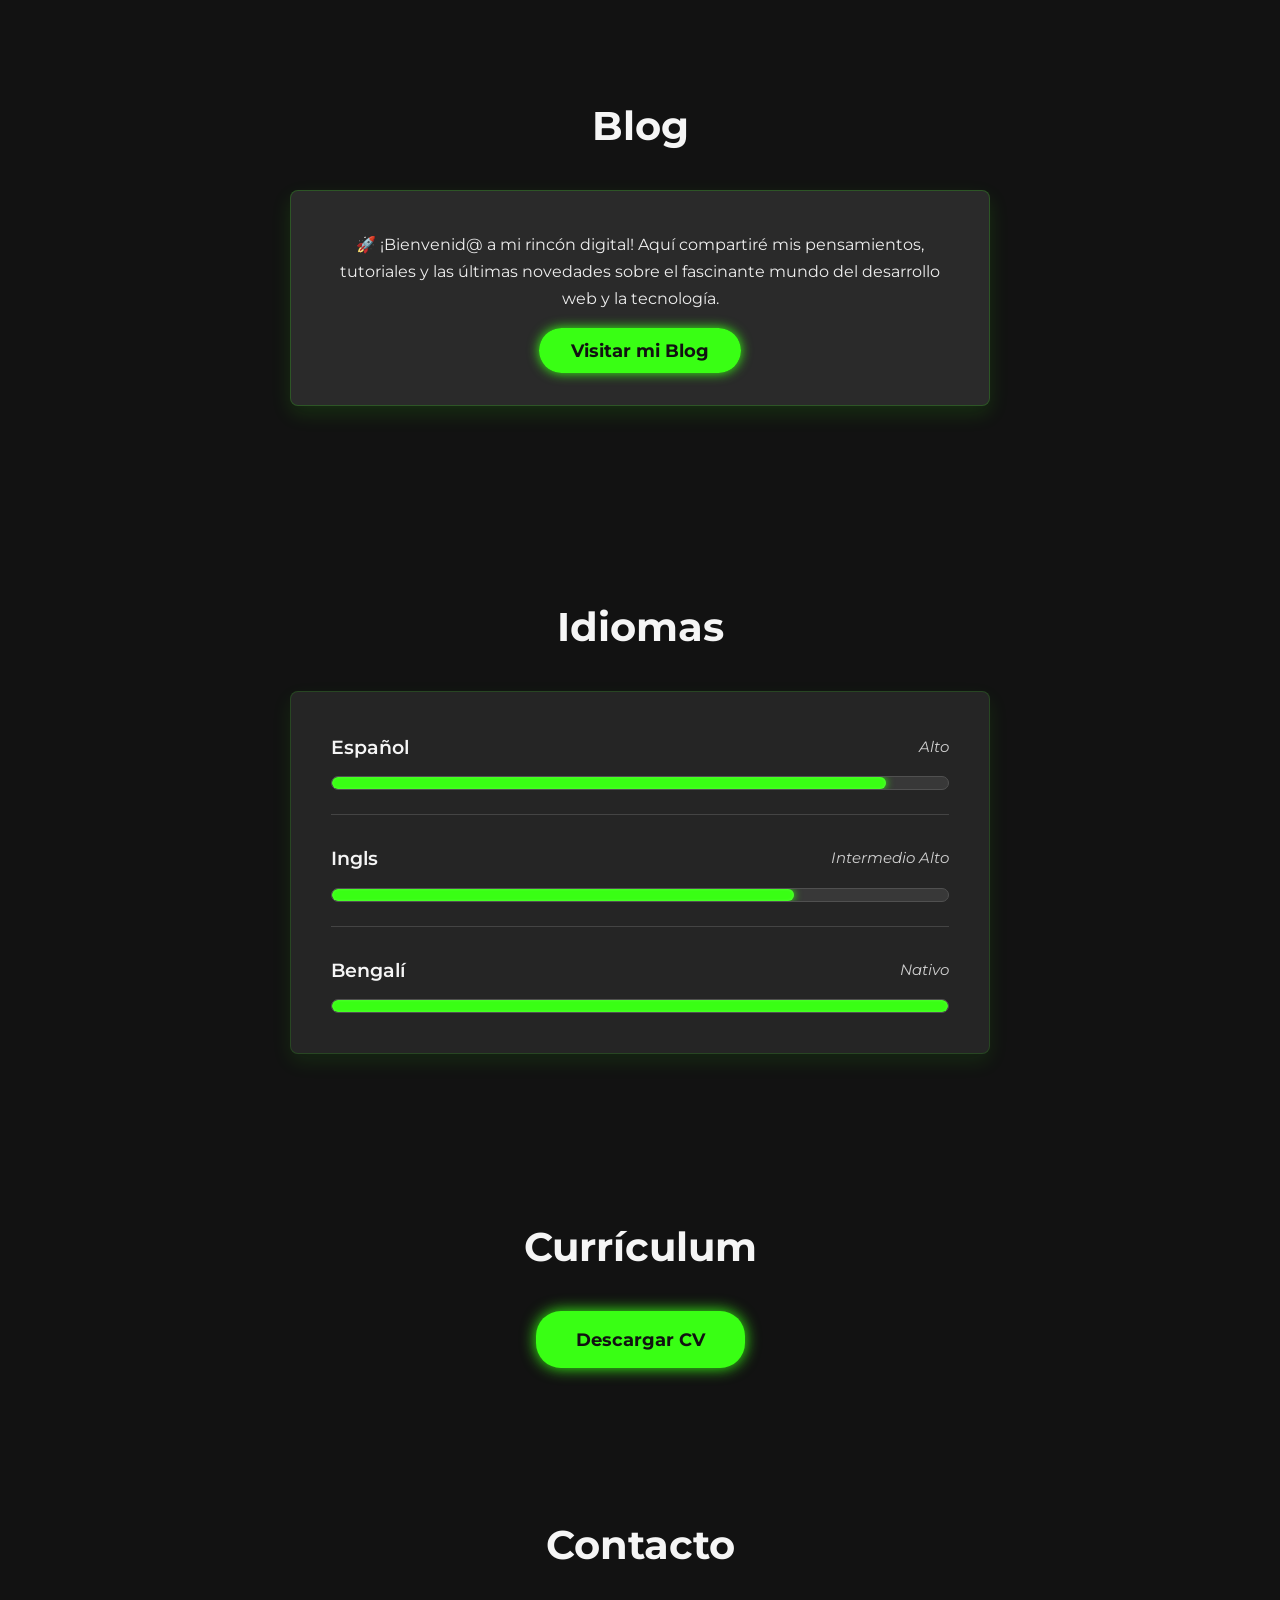
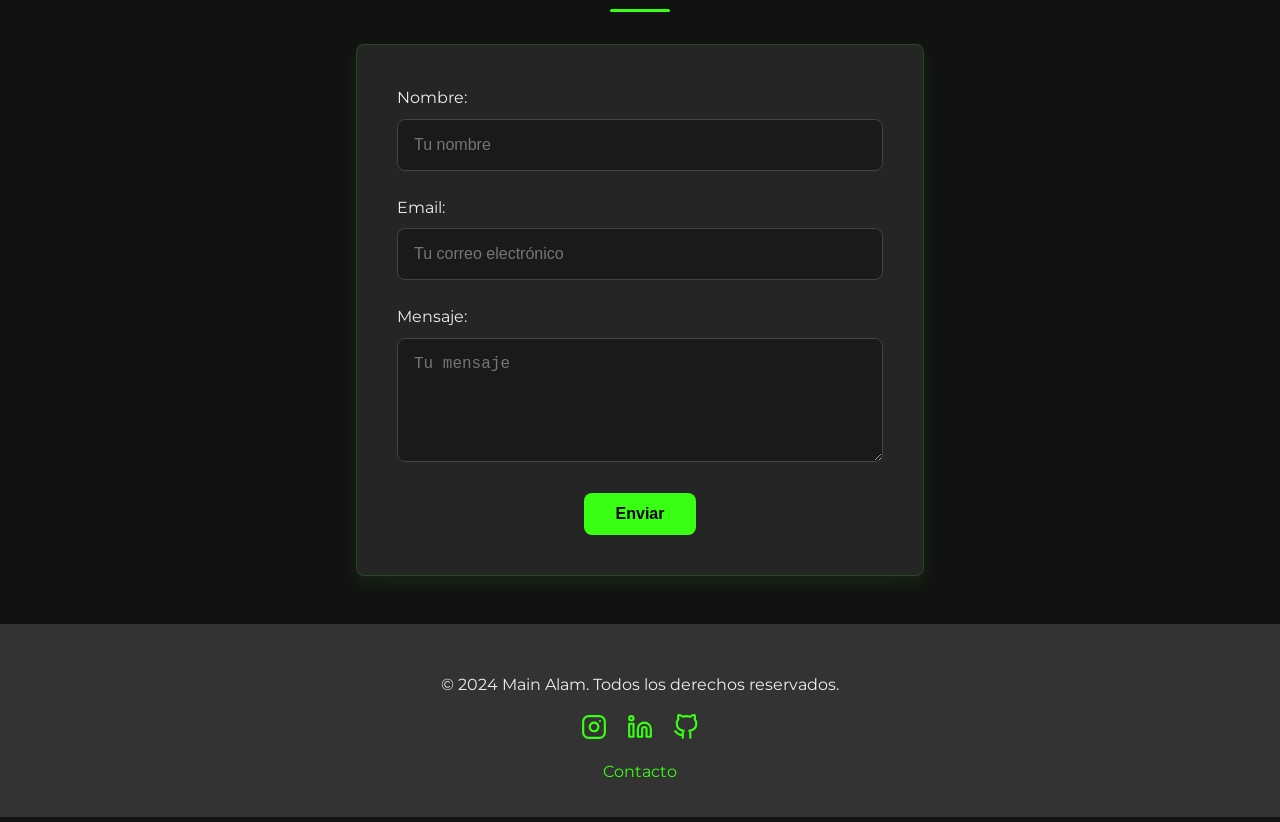
==== commit b02df656: "actualizar los assets" ====
--- a/index.html
+++ b/index.html
@@ -177,7 +177,7 @@
       <div class="language-progress-bar" role="progressbar" aria-valuenow="75" aria-valuemin="0" aria-valuemax="100"><div class="language-progress" style="width: 75%;"></div></div>
     </div>
     <div class="language-item">
-      <div class="language-info"><span class="language-name">Bengalpan><span class="language-level-text">Nativo</span></div>
+      <div class="language-info"><span class="language-name">Bengalí</span><span class="language-level-text">Nativo</span></div>
       <div class="language-progress-bar" role="progressbar" aria-valuenow="100" aria-valuemin="0" aria-valuemax="100"><div class="language-progress" style="width: 100%;"></div></div>
     </div>
   </div>
